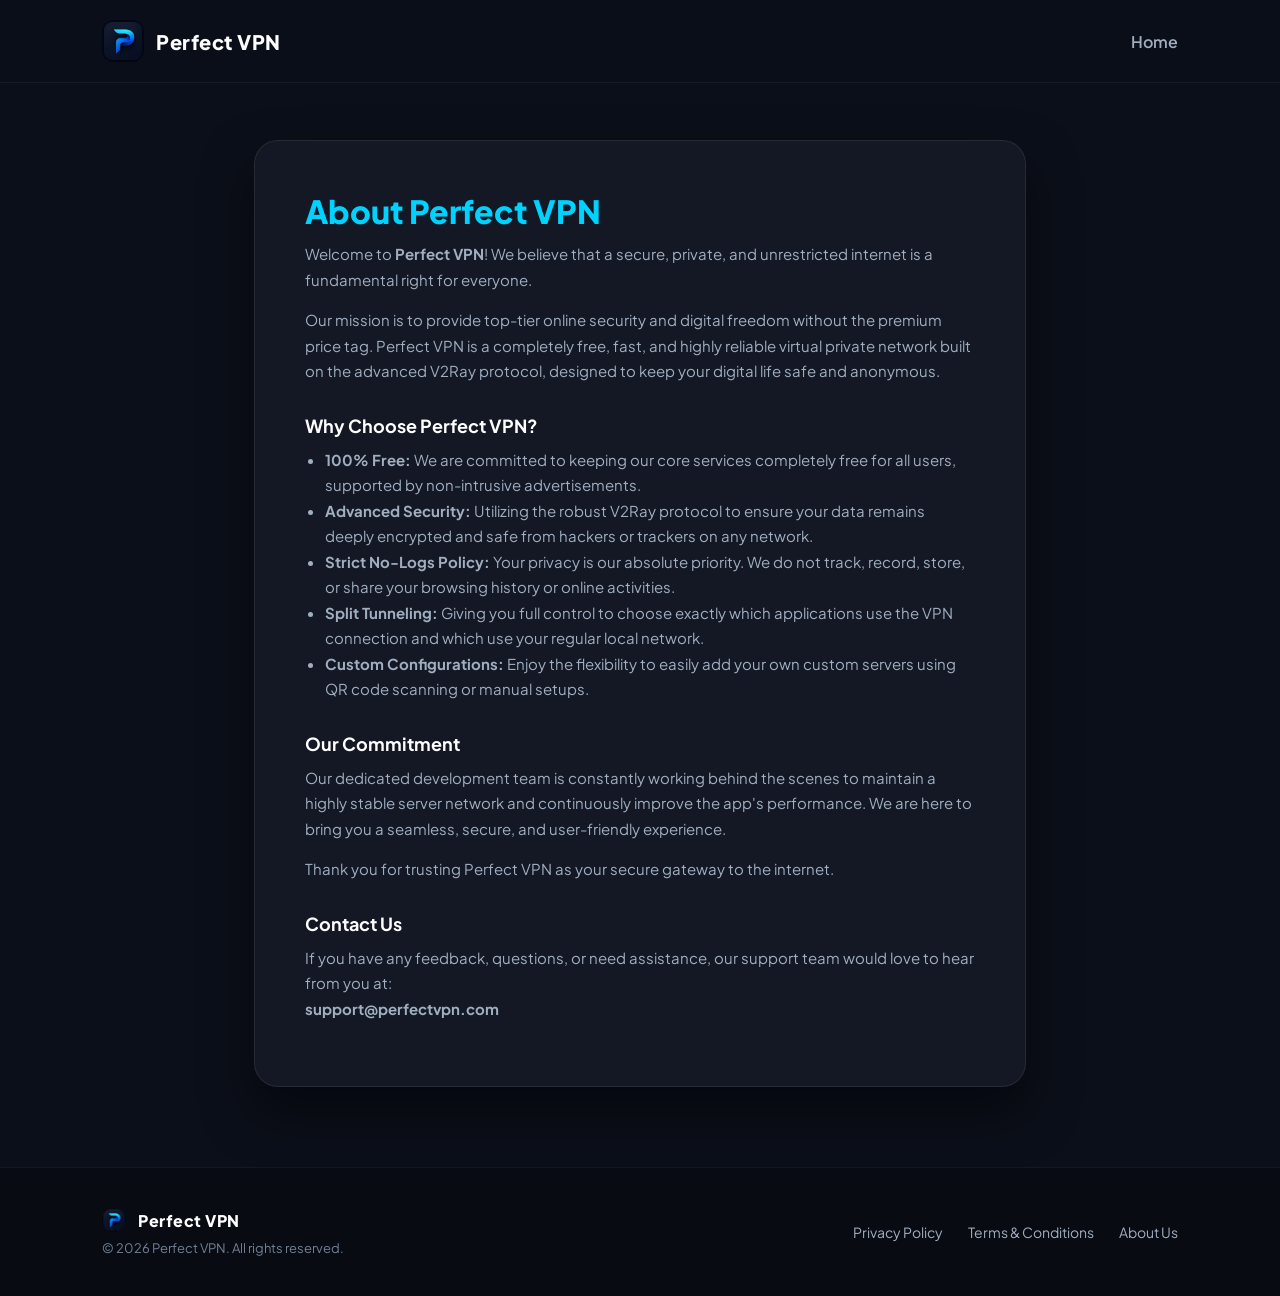
==== about.html @ 636e42d6 "First commit" ====
<!DOCTYPE html>
<html lang="en">
<head>
    <meta charset="UTF-8">
    <meta name="viewport" content="width=device-width, initial-scale=1.0">
    <title>About Us - Perfect VPN</title>
    <link rel="icon" type="image/png" href="logo.png">
    <link rel="stylesheet" href="style.css">
    <link rel="stylesheet" href="https://cdnjs.cloudflare.com/ajax/libs/font-awesome/6.4.0/css/all.min.css">
    <link href="https://fonts.googleapis.com/css2?family=Plus+Jakarta+Sans:wght@400;500;600;700;800&display=swap" rel="stylesheet">
</head>
<body>
    <header>
        <div class="nav-container">
            <a href="index.html" class="logo-box">
                <img src="logo.png" alt="Perfect VPN" class="logo-img">
                <span class="logo-text">Perfect VPN</span>
            </a>
            <nav id="navMenu">
                <a href="index.html">Home</a>
            </nav>
        </div>
    </header>

    <main class="page-container">
        <div class="content-box">
            <h1>About Perfect VPN</h1>
            
            <p>Welcome to <strong>Perfect VPN</strong>! We believe that a secure, private, and unrestricted internet is a fundamental right for everyone.</p>

            <p>Our mission is to provide top-tier online security and digital freedom without the premium price tag. Perfect VPN is a completely free, fast, and highly reliable virtual private network built on the advanced V2Ray protocol, designed to keep your digital life safe and anonymous.</p>

            <h3>Why Choose Perfect VPN?</h3>
            <ul style="color: #a0aec0; margin-left: 20px; margin-bottom: 15px; font-size: 15px; line-height: 1.7;">
                <li><strong>100% Free:</strong> We are committed to keeping our core services completely free for all users, supported by non-intrusive advertisements.</li>
                <li><strong>Advanced Security:</strong> Utilizing the robust V2Ray protocol to ensure your data remains deeply encrypted and safe from hackers or trackers on any network.</li>
                <li><strong>Strict No-Logs Policy:</strong> Your privacy is our absolute priority. We do not track, record, store, or share your browsing history or online activities.</li>
                <li><strong>Split Tunneling:</strong> Giving you full control to choose exactly which applications use the VPN connection and which use your regular local network.</li>
                <li><strong>Custom Configurations:</strong> Enjoy the flexibility to easily add your own custom servers using QR code scanning or manual setups.</li>
            </ul>

            <h3>Our Commitment</h3>
            <p>Our dedicated development team is constantly working behind the scenes to maintain a highly stable server network and continuously improve the app's performance. We are here to bring you a seamless, secure, and user-friendly experience.</p>

            <p>Thank you for trusting Perfect VPN as your secure gateway to the internet.</p>

            <h3>Contact Us</h3>
            <p>If you have any feedback, questions, or need assistance, our support team would love to hear from you at:<br>
            <strong>support@perfectvpn.com</strong></p>
        </div>
    </main>

    <footer>
        <div class="footer-container">
            <div class="footer-brand">
                <div class="logo-box">
                    <img src="logo.png" alt="Perfect VPN" class="logo-img" style="width: 24px; height: 24px;">
                    <span class="logo-text" style="font-size: 16px;">Perfect VPN</span>
                </div>
                <p>&copy; 2026 Perfect VPN. All rights reserved.</p>
            </div>
            <div class="footer-links">
                <a href="privacy.html">Privacy Policy</a>
                <a href="terms.html">Terms & Conditions</a>
                <a href="about.html">About Us</a>
            </div>
        </div>
    </footer>
</body>
</html>
---- style.css ----
* {
    margin: 0;
    padding: 0;
    box-sizing: border-box;
    font-family: 'Plus Jakarta Sans', sans-serif;
}

body {
    background-color: #0b0f19;
    color: #ffffff;
    overflow-x: hidden;
    position: relative;
}

/* Background Glows */
.glow-bg {
    position: absolute;
    width: 400px;
    height: 400px;
    border-radius: 50%;
    filter: blur(120px);
    z-index: -1;
    opacity: 0.15;
}
.glow-1 { top: -100px; left: -100px; background: #00d2ff; }
.glow-2 { top: 40%; right: -100px; background: #0056ff; }

/* Header & Logo */
header {
    width: 100%;
    padding: 20px 8%;
    position: fixed;
    top: 0;
    left: 0;
    background: rgba(11, 15, 25, 0.85);
    backdrop-filter: blur(12px);
    z-index: 100;
    border-bottom: 1px solid rgba(255, 255, 255, 0.05);
}
.nav-container {
    max-width: 1200px;
    margin: 0 auto;
    display: flex;
    justify-content: space-between;
    align-items: center;
}
.logo-box {
    display: flex;
    align-items: center;
    gap: 12px;
    text-decoration: none;
    color: white;
}
.logo-img {
    width: 42px;
    height: 42px;
    border-radius: 12px;
    object-fit: contain;
}
.logo-text {
    font-size: 20px;
    font-weight: 800;
    letter-spacing: 0.5px;
}
nav { display: flex; align-items: center; gap: 30px; }
nav a {
    color: #a0aec0;
    text-decoration: none;
    font-weight: 600;
    transition: color 0.3s;
}
nav a:hover { color: #00d2ff; }
.nav-btn {
    background: linear-gradient(135deg, #00d2ff, #0056ff);
    color: white !important;
    padding: 10px 22px;
    border-radius: 50px;
    box-shadow: 0 4px 15px rgba(0, 86, 255, 0.4);
}
.mobile-menu-btn {
    display: none;
    font-size: 24px;
    color: white;
    cursor: pointer;
}

/* Hero Section */
.hero-section {
    max-width: 1200px;
    margin: 140px auto 80px;
    padding: 0 8%;
    display: grid;
    grid-template-columns: 1.2fr 0.8fr;
    gap: 50px;
    align-items: center;
}
.badge {
    display: inline-flex;
    align-items: center;
    gap: 8px;
    background: rgba(0, 210, 255, 0.1);
    color: #00d2ff;
    padding: 8px 16px;
    border-radius: 30px;
    font-size: 14px;
    font-weight: 700;
    margin-bottom: 20px;
    border: 1px solid rgba(0, 210, 255, 0.2);
}
.hero-content h1 {
    font-size: 48px;
    font-weight: 800;
    line-height: 1.2;
    margin-bottom: 20px;
}
.hero-content h1 span {
    background: linear-gradient(135deg, #00d2ff, #0056ff);
    -webkit-background-clip: text;
    -webkit-text-fill-color: transparent;
}
.hero-content p {
    color: #a0aec0;
    font-size: 16px;
    line-height: 1.6;
    margin-bottom: 35px;
}
.cta-buttons {
    display: flex;
    gap: 15px;
}
.store-btn {
    display: flex;
    align-items: center;
    gap: 12px;
    background: #161b26;
    border: 1px solid rgba(255, 255, 255, 0.1);
    padding: 12px 24px;
    border-radius: 14px;
    text-decoration: none;
    color: white;
    transition: all 0.3s ease;
}
.store-btn:hover {
    border-color: #00d2ff;
    transform: translateY(-3px);
    box-shadow: 0 10px 25px rgba(0, 210, 255, 0.2);
}
.store-btn i { font-size: 28px; }
.store-btn span { font-size: 11px; color: #a0aec0; display: block; }
.store-btn strong { font-size: 15px; font-weight: 700; display: block; }
.secondary-btn { background: rgba(255, 255, 255, 0.03); }

/* Phone Mockup - Exact Match to Screenshot */
.hero-mockup {
    display: flex;
    justify-content: center;
}
.phone-frame {
    width: 320px;
    height: 640px;
    background: #0f1219;
    border-radius: 40px;
    border: 8px solid #1a1e29;
    box-shadow: 0 30px 60px rgba(0,0,0,0.6), inset 0 0 10px rgba(255,255,255,0.05);
    position: relative;
    overflow: hidden;
}
.screen-content {
    background: #0b0d13;
    height: 100%;
    width: 100%;
    display: flex;
    flex-direction: column;
    align-items: center;
    padding: 25px 20px 30px;
    position: relative;
}

/* App Mockup UI Components */
.app-top-bar {
    display: flex;
    justify-content: space-between;
    align-items: center;
    width: 100%;
    margin-bottom: 25px;
}
.icon-btn {
    width: 42px;
    height: 42px;
    border-radius: 50%;
    background: #141824;
    display: flex;
    justify-content: center;
    align-items: center;
    color: #cbd5e1;
    border: 1px solid rgba(255,255,255,0.05);
    font-size: 16px;
}
.timer-pill {
    background: #141824;
    padding: 8px 20px;
    border-radius: 30px;
    font-size: 13px;
    font-weight: 600;
    color: #94a3b8;
    border: 1px solid rgba(255,255,255,0.05);
    letter-spacing: 1px;
}

.app-title {
    font-size: 26px;
    font-weight: 800;
    letter-spacing: 4px;
    background: linear-gradient(90deg, #00f2fe 0%, #4facfe 100%);
    -webkit-background-clip: text;
    -webkit-text-fill-color: transparent;
    text-shadow: 0 0 25px rgba(0, 242, 254, 0.4);
    margin-bottom: 30px;
}

/* Power Button */
.power-wrapper {
    position: relative;
    width: 180px;
    height: 180px;
    display: flex;
    justify-content: center;
    align-items: center;
    margin: 10px 0 35px;
    cursor: pointer;
}
.power-glow {
    position: absolute;
    width: 100%;
    height: 100%;
    background: #00d2ff;
    border-radius: 50%;
    filter: blur(45px);
    opacity: 0.25;
    animation: pulseGlow 2.5s infinite alternate;
    transition: background 0.5s ease;
}
.power-btn-ui {
    position: relative;
    width: 130px;
    height: 130px;
    background: #0b0d13;
    border: 4px solid #00d2ff;
    border-radius: 50%;
    display: flex;
    justify-content: center;
    align-items: center;
    font-size: 55px;
    color: #00d2ff;
    z-index: 2;
    transition: all 0.3s ease;
}
@keyframes pulseGlow { 
    from { opacity: 0.15; transform: scale(0.9); } 
    to { opacity: 0.4; transform: scale(1.1); } 
}

.app-status { 
    color: #00d2ff; 
    font-size: 13px; 
    font-weight: 700; 
    letter-spacing: 2.5px; 
    transition: color 0.3s;
}

/* Status Cards */
.app-cards { 
    width: 100%; 
    display: flex; 
    flex-direction: column; 
    gap: 12px; 
    margin-top: auto; 
}
.location-card {
    background: #11151f;
    border-radius: 18px;
    padding: 16px 20px;
    display: flex;
    align-items: center;
    gap: 15px;
    border: 1px solid rgba(255,255,255,0.03);
}
.loc-icon { 
    width: 36px; 
    height: 36px; 
    border-radius: 50%; 
    background: linear-gradient(135deg, #00d2ff, #0056ff); 
    display: flex; 
    justify-content: center; 
    align-items: center; 
    color: white; 
    font-size: 18px;
}
.loc-info { flex: 1; text-align: left; }
.loc-lbl { font-size: 11px; color: #718096; margin-bottom: 3px; }
.loc-val { font-size: 15px; font-weight: 700; color: white; }

.speed-cards { display: flex; gap: 12px; }
.speed-card {
    flex: 1; 
    background: #11151f; 
    border-radius: 18px; 
    padding: 15px; 
    display: flex; 
    align-items: center; 
    gap: 12px;
    border: 1px solid rgba(255,255,255,0.03);
}
.speed-icon { 
    width: 32px; 
    height: 32px; 
    border-radius: 50%; 
    display: flex; 
    justify-content: center; 
    align-items: center; 
    font-size: 14px; 
}
.dl-icon { background: rgba(0, 230, 118, 0.15); color: #00e676; }
.ul-icon { background: rgba(0, 86, 255, 0.15); color: #0056ff; }

/* Features Section */
.features-section {
    max-width: 1200px;
    margin: 100px auto;
    padding: 0 8%;
}
.section-title {
    text-align: center;
    margin-bottom: 60px;
}
.section-title h2 { font-size: 36px; font-weight: 800; margin-bottom: 12px; }
.section-title p { color: #a0aec0; font-size: 16px; }

.features-grid {
    display: grid;
    grid-template-columns: repeat(auto-fit, minmax(250px, 1fr));
    gap: 30px;
}
.feature-card {
    background: #121824;
    border: 1px solid rgba(255, 255, 255, 0.06);
    padding: 30px;
    border-radius: 20px;
    transition: transform 0.3s, border-color 0.3s;
}
.feature-card:hover {
    transform: translateY(-5px);
    border-color: rgba(0, 210, 255, 0.4);
}
.f-icon {
    width: 50px;
    height: 50px;
    background: rgba(0, 210, 255, 0.1);
    color: #00d2ff;
    border-radius: 14px;
    display: flex;
    align-items: center;
    justify-content: center;
    font-size: 22px;
    margin-bottom: 20px;
}
.feature-card h3 { font-size: 18px; font-weight: 700; margin-bottom: 10px; }
.feature-card p { font-size: 14px; color: #a0aec0; line-height: 1.5; }

/* Footer */
footer {
    border-top: 1px solid rgba(255, 255, 255, 0.05);
    padding: 40px 8%;
    background: #080b12;
}
.footer-container {
    max-width: 1200px;
    margin: 0 auto;
    display: flex;
    justify-content: space-between;
    align-items: center;
    flex-wrap: wrap;
    gap: 20px;
}
.footer-brand p { color: #718096; font-size: 13px; margin-top: 8px; }
.footer-links { display: flex; gap: 25px; }
.footer-links a {
    color: #a0aec0;
    text-decoration: none;
    font-size: 14px;
    transition: color 0.3s;
}
.footer-links a:hover { color: #00d2ff; }

/* Responsive Media Queries */
@media(max-width: 900px) {
    .mobile-menu-btn { display: block; }
    
    nav {
        display: none;
        position: absolute;
        top: 100%;
        left: 0;
        width: 100%;
        background: rgba(11, 15, 25, 0.98);
        flex-direction: column;
        padding: 20px 0;
        border-bottom: 1px solid rgba(255,255,255,0.1);
    }
    nav.active { display: flex; }
    
    .hero-section { grid-template-columns: 1fr; text-align: center; margin-top: 100px; }
    .cta-buttons { justify-content: center; }
    .badge { margin: 0 auto 20px; }
    .hero-mockup { margin-top: 30px; }
    .footer-container { flex-direction: column; text-align: center; }
}

/* Secondary Pages Layout */
.page-container {
    max-width: 900px;
    margin: 140px auto 80px;
    padding: 0 5%;
}
.content-box {
    background: #131824;
    border: 1px solid rgba(255, 255, 255, 0.08);
    padding: 50px;
    border-radius: 24px;
    box-shadow: 0 25px 50px rgba(0,0,0,0.5);
}
.content-box h1 {
    font-size: 32px;
    font-weight: 800;
    color: #00d2ff;
    margin-bottom: 10px;
}
.effective-date {
    font-size: 14px;
    color: #718096;
    margin-bottom: 30px;
}
.content-box h3 {
    font-size: 18px;
    font-weight: 700;
    color: #ffffff;
    margin-top: 30px;
    margin-bottom: 10px;
}
.content-box p {
    color: #a0aec0;
    font-size: 15px;
    line-height: 1.7;
    margin-bottom: 15px;
}
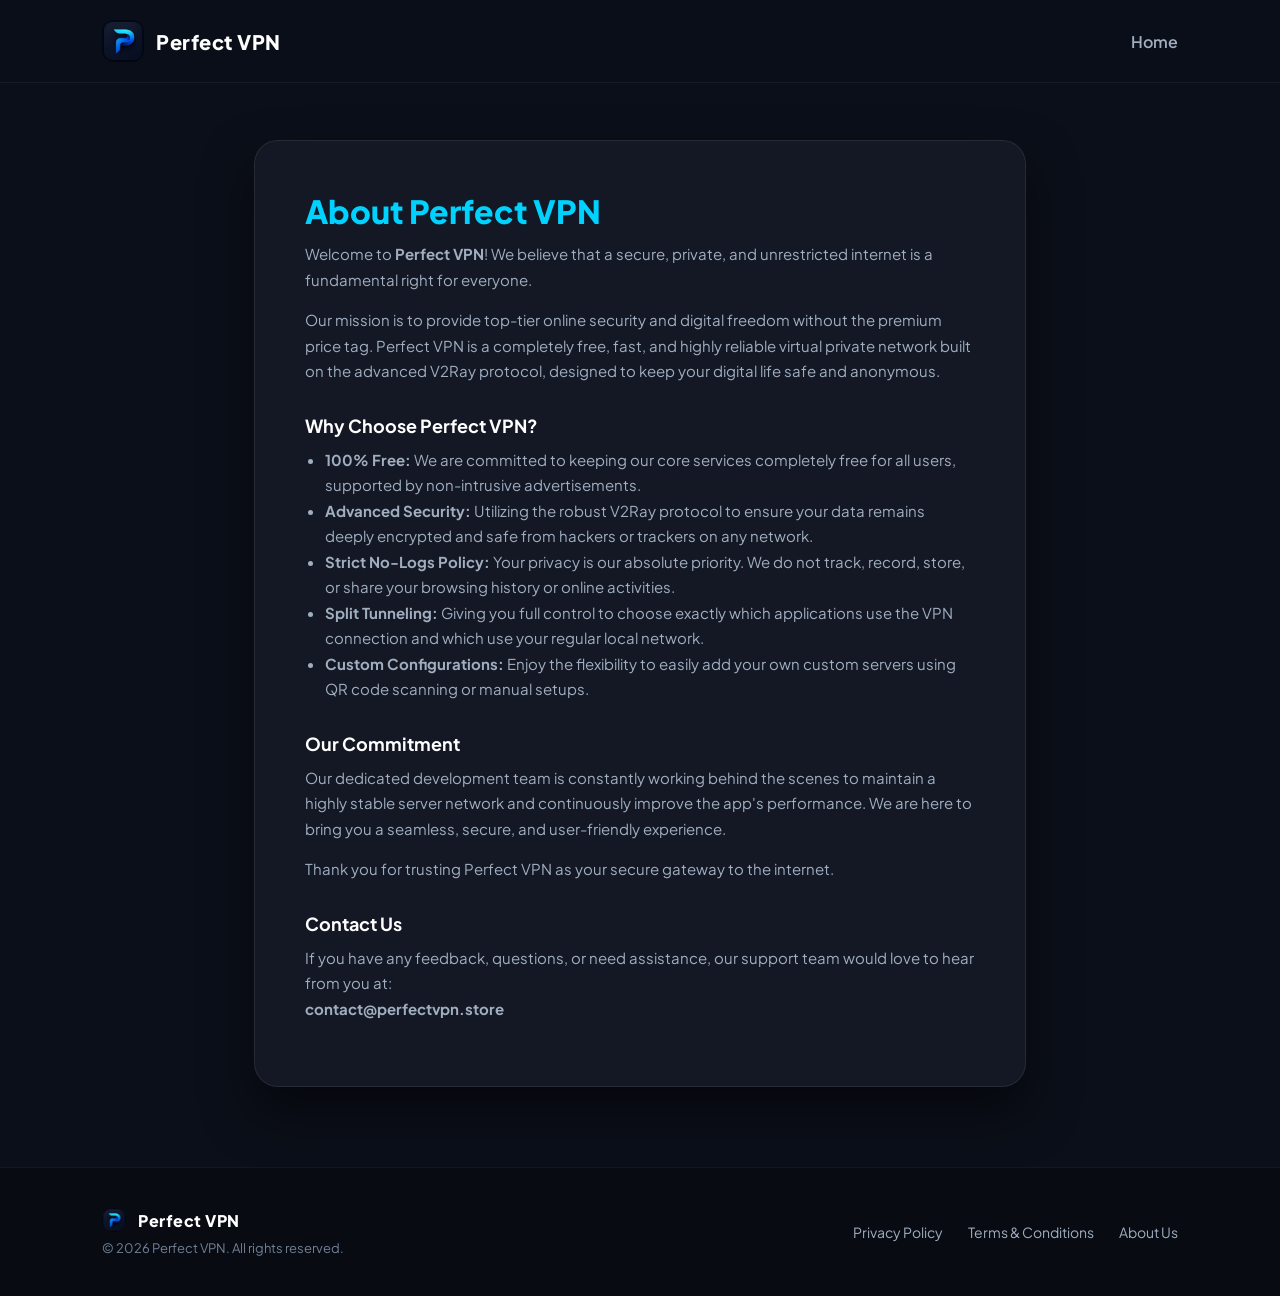
==== commit d30b0bdb: "Updated Email" ====
--- a/about.html
+++ b/about.html
@@ -46,7 +46,7 @@
 
             <h3>Contact Us</h3>
             <p>If you have any feedback, questions, or need assistance, our support team would love to hear from you at:<br>
-            <strong>support@perfectvpn.com</strong></p>
+            <strong>contact@perfectvpn.store</strong></p>
         </div>
     </main>
 
--- a/style.css
+++ b/style.css
@@ -196,26 +196,47 @@
     border: 1px solid rgba(255,255,255,0.05);
     font-size: 16px;
 }
+
+/* 🔴 Timer ကို App ၏ UI အသစ်အတိုင်း Cyberpunk Glassmorphism စတိုင် ပြောင်းထားပါသည် */
 .timer-pill {
-    background: #141824;
-    padding: 8px 20px;
+    background: rgba(0, 0, 0, 0.2);
+    backdrop-filter: blur(12px);
+    -webkit-backdrop-filter: blur(12px);
+    padding: 6px 12px 6px 6px;
     border-radius: 30px;
     font-size: 13px;
-    font-weight: 600;
-    color: #94a3b8;
-    border: 1px solid rgba(255,255,255,0.05);
-    letter-spacing: 1px;
-}
-
-.app-title {
-    font-size: 26px;
     font-weight: 800;
-    letter-spacing: 4px;
-    background: linear-gradient(90deg, #00f2fe 0%, #4facfe 100%);
-    -webkit-background-clip: text;
-    -webkit-text-fill-color: transparent;
-    text-shadow: 0 0 25px rgba(0, 242, 254, 0.4);
-    margin-bottom: 30px;
+    color: rgba(255, 255, 255, 0.54);
+    border: 1.5px solid rgba(255, 255, 255, 0.1);
+    display: flex;
+    align-items: center;
+    gap: 10px;
+    letter-spacing: 1.5px;
+    font-variant-numeric: tabular-nums; /* ဂဏန်းများ ဘယ်ညာမခုန်ရန် */
+    transition: all 0.3s ease;
+}
+
+.timer-icon {
+    background: rgba(255, 255, 255, 0.05);
+    width: 28px;
+    height: 28px;
+    border-radius: 50%;
+    display: flex;
+    align-items: center;
+    justify-content: center;
+    font-size: 14px;
+    transition: all 0.3s ease;
+}
+
+/* 🔴 ချိတ်ဆက်ပြီးချိန် Timer အရောင်တောက်သည့် CSS (JS မှ အလိုအလျောက် ခေါ်ပေးမည်) */
+.timer-pill.active {
+    border-color: rgba(0, 230, 118, 0.5);
+    box-shadow: 0 0 20px rgba(0, 230, 118, 0.25);
+    color: #ffffff;
+}
+.timer-pill.active .timer-icon {
+    background: rgba(0, 230, 118, 0.2);
+    color: #00e676;
 }
 
 /* Power Button */
